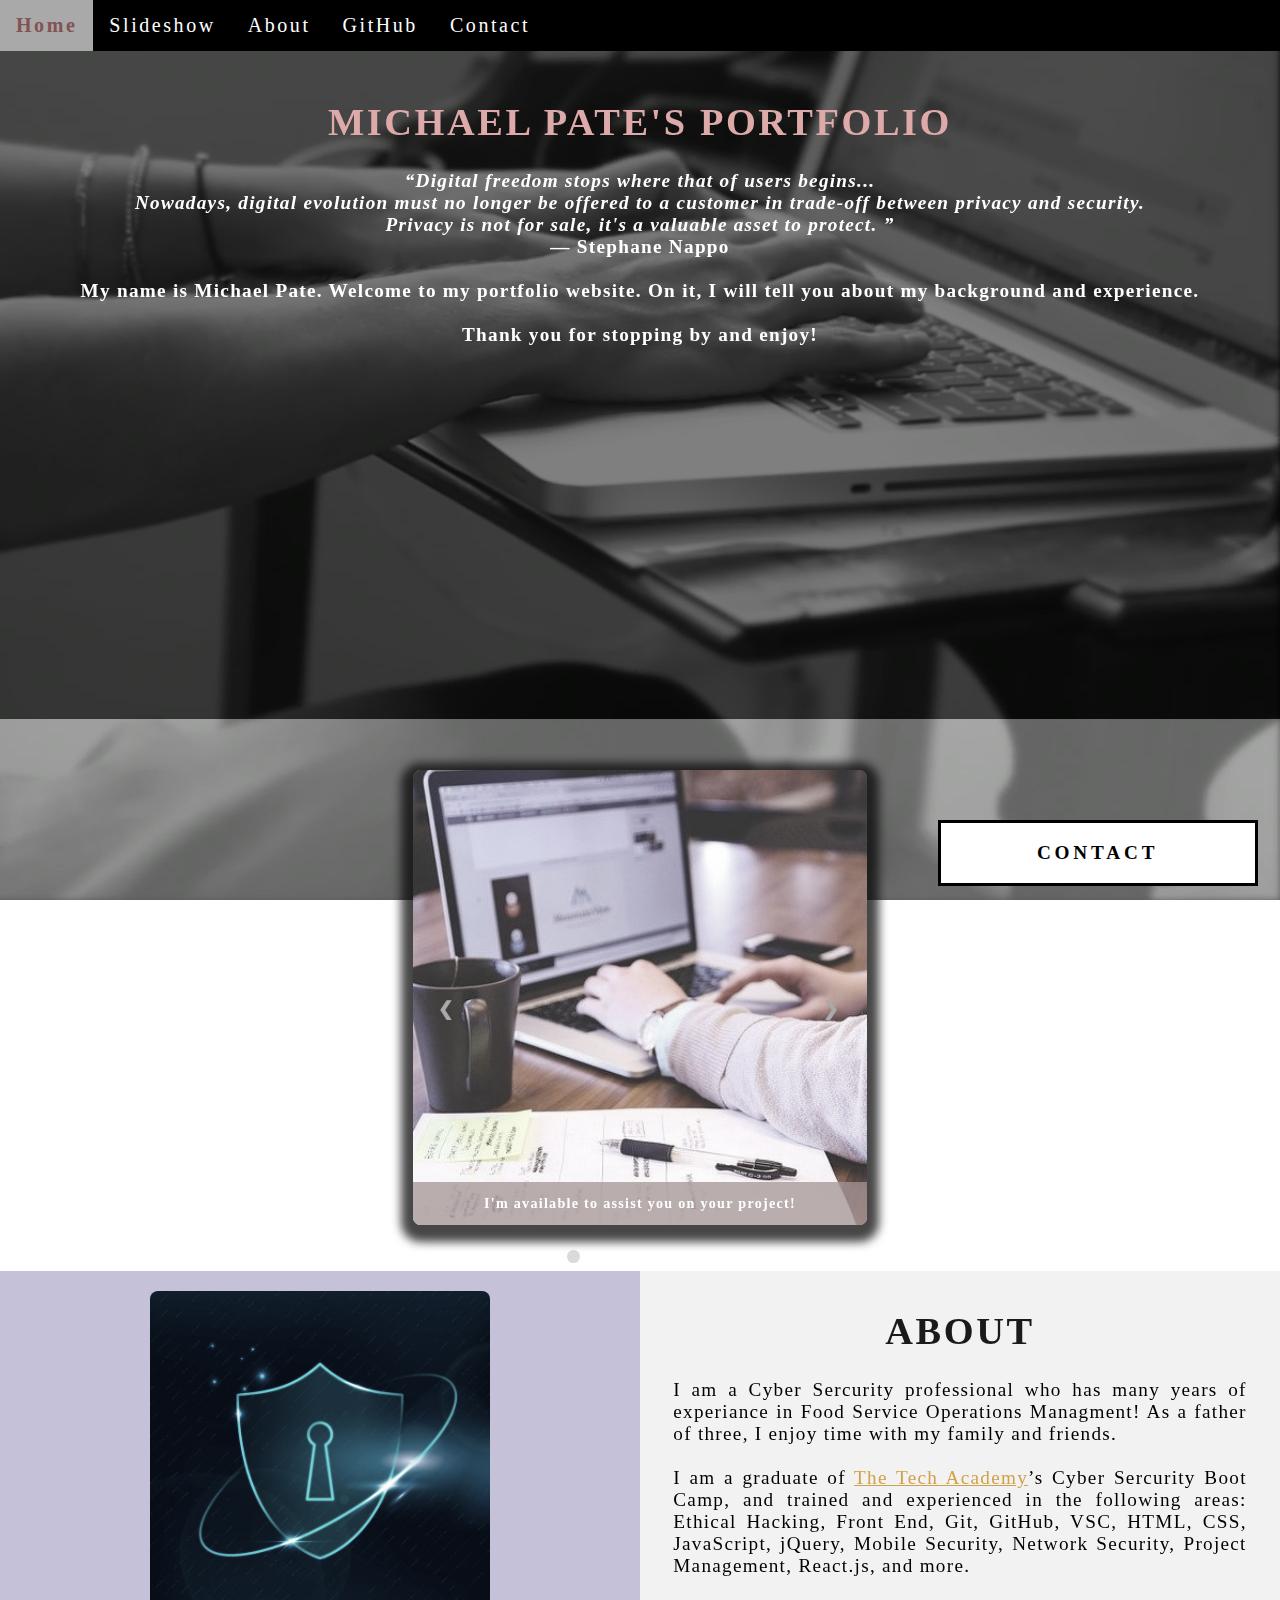
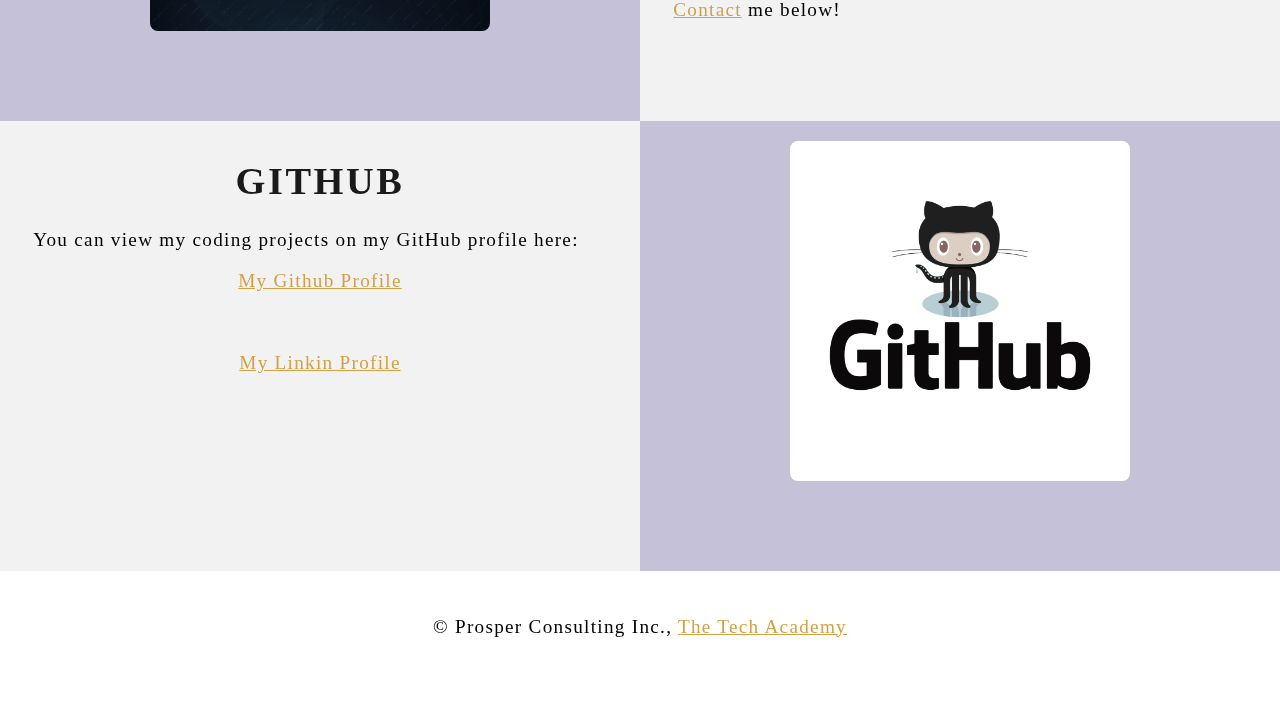
==== index.html @ 397af590 "Update index.html" ====
!DOCTYPE html>
<html>
    <!--Head-->
    <head>
        <meta charset="UTF-8">
        <meta name="viewport" content="width=device-width" />
        <title>Michael Pate's Portfolio</title>
        <link rel="stylesheet" type="text/css" href="./MTP_portfolio.css">
        <script src="myportfolio.js" defer></script>
    </head>

    <!--Body-->
    <body class="Background">
        
        <!--NAVBAR-->
        <div class="Navbar">
            <a class="active" href="#Home">Home</a>
            <a href="#Slideshow">Slideshow</a>
            <a href="#About">About</a>
            <a href="#GitHub">GitHub</a>
            <a onclick="openForm()" ondblclick="closeForm()">Contact</a>
        </div>

        <!--Breaks inserted to add space between navbar and the first heading-->
        <br>
        <br>

        <!--Background video-->
        <div id="Home">
            <video autoplay muted loop id="Typing_Video">
                <source src=".\images\Typing.mp4" type="video/mp4">
                <!--Display message if video fails to run-->
                Your browser does not support HTML5 video.
            </video>
        </div>

        <!--Video text-->
        <div class="Video_Text">
            <h1 class="white-text">Michael Pate's Portfolio</h1>
            <strong>
                <p class="center">
                    <q>Digital freedom stops where that of users begins... 
                        <br>Nowadays, digital evolution must no longer be offered to a customer in trade-off between privacy and security. 
                        <br>Privacy is not for sale, it's a valuable asset to protect.
                        
                    </q>
                    <br> ― Stephane Nappo
                    <br>
                    <br> My name is Michael Pate. Welcome to my portfolio website. On it, I will tell you about my background and experience.
                    <br>
                    <br> Thank you for stopping by and enjoy! 
                </p>
            </strong>
        </div>


        <!-- slideshow section -->
        <div id="Slideshow">
            <div id="Slideshow_Background"> 
                <div id="Slideshow_Container">
                    <!-- slide 1 of 6 -->
                    <div class="mySlides fade">
                        <img class="Slideshow_Images" src="./images/typing_desk.jpg" alt="Typing Desk">
                        <div class="text">I'm available to assist you on your project!</div>
                    </div>
                    <!-- slide 2 of 6 -->
                    <div class="mySlides fade">
                        <img class="Slideshow_Images" src="./images/animated_web.01.jpg" alt="Animated Web"> 
                        <div class="text">I am a cyber security analyst, that loves to be creative<br>and think outside the box!</div>
                    </div>
                    <!-- slide 3 of 6 -->
                    <div class="mySlides fade">
                        <img class="Slideshow_Images" src="./images/html_css.jpg" alt="HTML and CSS Logo">
                        <div class="text">I'm skilled in HTML and CSS,</div>
                    </div>
                    <!-- slide 4 of 6 -->
                    <div class="mySlides fade">
                        <img class="Slideshow_Images" src="./images/javaScript.jpg" alt="JavaScript">
                        <div class="text">and can add JavaScript to your project. </div>
                    </div>
                    <!-- slide 5 of 6 -->
                    <div class="mySlides fade">
                        <img class="Slideshow_Images" src="./images/startup.jpg" alt="Office Meetup"> 
                        <div class="text">I love working with others and thrive in collaborative environments.</div>
                    </div>
                    <!-- slide 6 of 6 -->
                    <div class="mySlides fade">
                        <img class="Slideshow_Images" src="./images/contactme.jpg" alt="Contact Me"> 
                        <div class="text"><a class="white-text" onclick="openForm()" href="#Contact">Contact me now!</a></div> 
                    </div>
          <!-- Previous and next buttons -->
                    <a class="Previous" onclick="plusSlides(-1)">&#10094;</a>
                    <a class="Next" onclick="plusSlides(1)">&#10095;</a>
                </div>
                <br> <!-- adds a space between the slideshow images and the dots -->

                <!-- slideshow dots -these are another way for users to navigate through the slideshow- -->
                <div style="text-align: center">
                    <span class="dot" onclick="currentSlide(1)"></span>
                    <span class="dot" onclick="currentSlide(2)"></span>
                    <span class="dot" onclick="currentSlide(3)"></span> 
                    <span class="dot" onclick="currentSlide(4)"></span> 
                    <span class="dot" onclick="currentSlide(5)"></span> 
                    <span class="dot" onclick="currentSlide(6)"></span> 
                </div>
            </div>
        </div>

        <!--About section-->
        <div class="Row" id="About">
            <!--Left column-->
            <div class="Column_2">
                <img src=".\images\lock-shield-cyber-security-technology-blue-tone_53876-119533.webp" alt="">
            </div>
            <!--Right column-->
            <div class="Column_1">
                <h1>About</h1>
                <p>
                    I am a Cyber Sercurity professional who has many years of experiance in Food Service Operations Managment! As a father of three, I enjoy time with my family and friends. 
                    <br>
                    <br>I am a graduate of <a href="https://www.learncodinganywhere.com" target="_blank">The Tech Academy</a>’s Cyber Sercurity Boot Camp, and trained and experienced in the following areas: Ethical Hacking, Front End, Git, GitHub, VSC, HTML, CSS, JavaScript, jQuery, Mobile Security, Network Security, Project Management, React.js, and more. 
                    <br>
                    <br><a href="#Contact">Contact</a> me below!
                </p>
            </div>
        </div>

        <!--GitHub section-->
        <div class="Row" id="GitHub">
            <!--Left column-->
            <div class="Column_1">
                <h1>GitHub</h1>
                <p>
                    You can view my coding projects on my GitHub profile here:
                    <br>
                    <p class="center"><a href="https://github.com/MTPATE" target="_blank">My Github Profile</a></p>
                    <br>
                    <p class="center"><a href="https://www.linkedin.com/in/michael-t-pate-security-professional/" target="_blank">My Linkin Profile</a></p>
                </p>
            </div>
            <!--Right column-->
            <div class="Column_2">
                <a href="https://github.com/MTPATE" target="_blank"><img src="./images/GitHub.png" alt="GitHub Logo"></a>
            </div>
        </div>


       <!--Contact section-->
    
    <?php
$email = "";

// Remove all illegal characters from email
$email = filter_var($email, FILTER_SANITIZE_EMAIL);

// Validate e-mail
if (!filter_var($email, FILTER_VALIDATE_EMAIL) === false) {
  echo("$email is a valid email address");
} else {
  echo("$email is not a valid email address");
}
?>
        <div id="Contact">
            <button onclick="openForm()" class="Pop_Up_Button">CONTACT</button>
            <div class="form-popup" id="myForm">
                 <form action="https://formspree.io/info@learncodinganywhere.com" method="POST" class="form-container"> 
                     <h1>Contact</h1>
                     <label for="name"><b>Name</b></label>
                       <input type="text" placeholder="Type your name here" name="name" required>
                     <label for="phone"><b>Phone</b></label>
                       <input type="text" placeholder="Type your phone number here" name="phone">
                     <label for="email"><b>Email</b></label>		
                       <input type="text" placeholder="Type your email address here" name="email" required>
                     <label for="message"><b>Message</b></label>
                       <input type="text" placeholder="Type your message here" name="message">
          
                     <button type="submit" class="btn">SUBMIT</button>
                     <button type="button" class="btn cancel" onclick="closeForm()">CLOSE</button>
                 </form>
            </div>
         </div>
         
        <!--Footer section-->
        <footer>
            <p>
                <p class="center">&copy Prosper Consulting Inc., <a href="https://www.learncodinganywhere.com/" target="_blank">The Tech Academy</a></p>
                <br>
            </p>
        </footer>
    </body>
</html>
---- MTP_portfolio.css ----
/***** GENERAL STYLING *****/
/* Body */

html {
    scroll-behavior: smooth;
}

body {
    margin: 0% ; /* This ensures our site displays all the way to the edge of the browser screen */
    opacity: 1; /* This and transition affect the page loading fade in effect */
    transition: 3s opacity; /* This causes a 3 second fade in */
    letter-spacing: .2vw; /* vw is a relative measurement, 1vw is equal to 1% of the viewport width */
    font-family: Didot;
    font-size: 1.5vw; 
    overflow-x: hidden; /* This prevents the horizontal scroll bar from appearing when the quote is hovered over */
    user-select: none;
}

body.fade-out {
    opacity: .1;
}

/* Heading 1 elements */
h1 {
    text-transform: uppercase; /* Capitalizing all h1 headings */
    font-family: "Trebuchet MS", Optima; /* Sets the font family of all h1 headings */
    text-align: center; /* Centering all h1 elements */
    margin-top: 3%; /* Adds a small margin above h1 elements */
    color: #1a1a1a; 
}

/* Heading 1 element hover effect */
h1:hover {
    filter: grayscale(5%); /* Adds a slightly gray filter to the h1 headings when hovered over */
    transform: scale(1.1); /* When the h1 elements are hovered over they increase in size by 1.1 */
    transition: transform 1s; /* This causes the transformation to last 1 second */
}

/* Styling for portfolio title text */
.white-text {
    color:rgb(221, 169, 169); /* This is used to change the color of the portfolio title text */
}

/* Paragraph Elements */
p {
    font-family: "Trebuchet MS", Optima;
    text-align: justify; /* Justify text within paragraph elements */
    letter-spacing: .1vw; /* This expands the text slightly */
    font-size: 1.5vw;
    padding-left: 1vw; /* Adds padding to the left of the paragraph element */
    padding-right: 1vw; /* Adds padding to the right of the paragraph element */
}

/* paragraph element hover effect */
p:hover {
    transition: transform 1s; /* This makes the transform effect last 1 second */
	transform: scale(1.01); /* This makes the paragraphs increase slightly in size when hovered over */
}

/* Center class - this applies to all elements with the class "center" */
.center {
    text-align: center; /* This center aligns the text */
}

/* Center class hover effect - This only affects the quote, github link, and footer */
.center:hover {
    transition: transform 1s; /* This makes the transform effect last 2 seconds */
    transform: scale(1.1); /* This makes the elements with class "center" increase in size by 1.1 when hovered over */
}

/* Anchor elements */
a {
    color: rgb(209, 161, 72); /* This ensures all links are orange */
}

/* Quotation elements */
q {
    font-style: italic; /* This makes the quote italicized */
}

/* Image elements */
img {
    filter: grayscale(60%); /* This rids our pictures of 60% of their color */
    border-radius: 8px; /* Gives all images slightly rounded corners */
    max-width: 100%; /* Ensures all images stay within the width of their container */
    height: 340px; /* Sets the height of all images */
    display: block; /* By specifying block display we can ensure our images are able to be centered */
    margin-left: auto;/* In combination with "margin-right: auto" this centers all images */
    margin-right: auto;
}

/* Image element hover effects */
img:hover {
	filter: grayscale(5%);  /* Brings back most of the image's color when hovered over */
    /*transition: transform 1s; /* Transition lasts 1 second */
	/*transform: scale(1.1); /* Image is increased slightly when hovered over */
}

/* The @media rule is used in media queries to apply different styles for different media/types of devices */
/* On screens 576px and smaller the images will be 100px tall and centered vertically in the column */
@media screen and (max-width: 576px) {
    img {
        height: 100px;
        margin-top: 150px;
    }
}

/* Styling for footer */
footer {
    padding: 2%; /* This gives the footer padding that is equal to 2% of the width of the element's area */
    background-color: white;
}
/***** END OF GENERAL STYLING *****/

/***** Navbar Styling *****/
.Navbar {
    overflow: hidden; /* This ensures that any content that overflows beyond the boundary of our nav bar is not displayed */
    background-color: black; /* This colors the navbar */
    position: fixed; /* This keeps the navbar at the top of the screen as we scroll */
    top: 0; /* This ensures no space is displayed above the navbar */
    width: 100%; /* This makes the navbar span the entire width of the page */
    z-index: 1; /* This ensures other elements don't display over the navbar */
    -webkit-animation: moveNav 5s; /* This applies the moveNav animation below for Safari 4.0 - 8.0 */
    animation: moveNav 5s; /* This applies the moveNav animation for all other browsers */
}

/* moveNav animation effect for moving the nav bar in from the left of the screen */
@keyframes moveNav {
    from {left: -100vw;} /* The navbar is starting off screen to the left */
    to {left: 0vw;} /* This moves the navbar into place on the screen */
}

/* Navbar links */
.Navbar a {
    float: left; /* This specifies that the text floats on the left on the navbar */
    display: block; /* This ensures that other text will be displayed on the same line or row, instead of a new line */
    color: white; /* This is the font color for text on our navbar */
    padding: 14px 16px; /* This adds padding around our text */
    text-decoration: none; /* This gets rid of the underlines under the text on our navbar */
    font-family: "Trebuchet MS", Optima; /* This specifies the font family for text on our navbar */
    font-size: 20px; /* This specifies the font size for text on our navbar */
    text-align: center; /* This centers the text within its container */
    position: relative; /* This sets the text relative to its normal positioning, allowing us to use the animation below */
    -webkit-animation: moveNavText 5.75s; /* Animation for Safari 4.0 - 8.0 */
    animation: moveNavText 5.75s; /* Applies the moveNavText animation for 5.75s */ 
}

/* moveNavText animation effect for moving the navbar text from above the view to the navbar */
@keyframes moveNavText {
    from {top: -100vw;} /* This sets the navbar text 100% above the viewport */
    to {top: 0vw;} /* This lowers the navbar text onto the navbar */
}

/* Screens 576px and smaller will display navbar links equally distributed */
@media screen and (max-width: 576px) {
    .Navbar a{
        width: 25%; /* This makes each link take up 1/4 of the navbar */
        font-size: 12px;
    }
}

/* Navbar hover effects */
.Navbar a:hover {
    background-color: #f4f4f4; /* Defines the background color that will display when you hover over the link */
    color: rgb(129, 83, 83); /* This defines the font color that will display when navbar a elements are hovered over */
    font-weight: bold; /* This makes the text on the navbar bold when hovered over */
}

/* Navbar home button */
.Navbar a.active { /* This targets the a element on the navbar with the "active" class */
    background-color: darkgray;
    font-weight: bold; /* This makes the text on the navbar bold when hovered over */
}
/***** END OF NAVBAR STYLING *****/

/**** Video Styling ***/
/*Formatting for background video*/
#Typing_Video {
    position: fixed;/*Thus fixes the video to the page */
    right: 0;
    bottom: 0%;
    min-width: 100%;
    z-index: -1;/*This places the video behind the other elements on the page*/
}

/* Screens that are 576px and smaller will not display the background video */
@media screen and (max-width: 576px) {
    #Typing_Video {
        display: none;
    }
}

/*Texts over the video */
.Video_Text {
    background: rgba(0, 0, 0, 0.5); /* This provides a semi-transparent background for the text to sit over */
    color: white; /* Makes the font color white */
    width: 100%; /* Ensures the video-text container fills the width of the video */
    height: 75vh;
    padding-top: 2vh; /* This adds padding around the video-text container so that the background goes slightly beyond the text */
    position: relative; /* This sets the text relative to its normal positioning, allowing us to use the animation below */
    -webkit-animation: moveVideoText 5.75s;
    animation: moveVideoText 5.75s;
}
/* This animation effect causes the overlay video text to move up from the bottom of the page upon page load */
@keyframes moveVideoText {
    from {top: -100vw;} /* This sets the position of the video text to above the viewport */
    to {top: 0vw;} /* This moves the video text to the normal positioning on the viewport */
}

/***** Slideshow Styling *****/
#Slideshow_Background {
    background:  rgba(255, 255, 255, 0.35); /* This creates a slightly transparent white background that's palced over the video in the background */    
}

.mySlides {
    display: none; /* This prevents the images from being displayed, we will use JS to display these */
}

/* Slideshow section / container */
#Slideshow_Container {
    width: 35.5vw; /* Relative sizing of the container for the slidewshow set to 35.5% of the viewport width */
    height: auto; /* The height of the container is automatically adjusted based on the content it is displaying */
    padding-top: 4%; /* Adds a small padding to the top of the slideshow container */
    position: relative; /* This sets the container relative to its normal positioning */
    margin: auto; /* This will horizontally center the container on the page */
}

/* Images contained within the slideshow */
.Slideshow_Images {
    vertical-align: middle; /* This centers the images vertically within the slideshow container */
    height: auto; /* The height of the images is automatically adjusted based on the content, ie if your images are different sizes, they will display as different sizes */
    box-shadow: 0px 5px 10px 12px rgba(10, 10, 10, 0.75); /* Adds a shadow around the slideshow images */
    width: 100%; /* The width of the images is automatically adjusted based on the content */
}

/* Next and previous buttons */
.Previous, .Next {
    cursor: pointer; /* Changes the mouse to a pointer when the buttons are selected */
    position: absolute; /* This makes the next and previous buttons positioned relative to the slideshow container */
    top: 50%; /* This moves the buttons up in the slideshow container */
    width: auto; /* The width of the buttons is automatically adjusted based on the content */
    padding: 2vw; /* Adds padding equal to 2% of the viewport width */
    color: darkgray; 
    font-weight: bold;
    font-size: 1.5vw;
    border-radius: 0 3px 3px 0; /* Adds a slightly rounded border on the top and bottom right corners */
    user-select: none; /* This property makes it so that the user cannot highlight the text */
    transition: 0.6s ease; /* This specifies the details of the hover transition for these elements */
}

/* Positioning the next button on the right hand side */
.Next {
    right: 0; /* This moves the next button to the right side of the slideshow container */
    border-radius: 3px 0 0 3px; /* This changes the border radius on the next button to the top and bottom left of the button */
}


/* Hover effect on slide show buttons */
.Previous:hover, .Next:hover {
    background-color: rgba(0, 0, 0, 0.8); /* Makes the background of the arrows a transparent gray color */
    color: white; /* Makes the arrows white when hovered over */
}

/* Slideshow text */
.text {
    color: white; 
    padding: 1vw;
    position: absolute; /* This ensures the text is positioned within the image */
    bottom: 0; /* This property sets the text at the bottom of the image */
    width: 100%; /* The element covers the full width of the image */
    text-align: center; /* The text is center aligned within the image */
    font-family: "Trebuchet MS", Optima;
    letter-spacing: .1vw; /* This gives slight spacing between the letters */
    font-size: 1.1vw; /* Font size is relative to the size of the viewport width */
    background-color: rgba(163, 148, 148, 0.75); /* Gives a slightly transparent black background */
    font-weight: bold;
    border-radius: 0px 0px 7px 7px; /* Gives the text background rounded corners on the bottom left and right corners */
}

/* Styling of the dots under the slideshow */
.dot {
    cursor: pointer; /* The cursor changes to pointer when hovered over the dots */
    height: 1vw; /* The dots are sized relative to the viewport width */
    width: 1vw;
    margin: .25vw; /* adds additional spacing between the dots */ 
    background-color: white; /* Makes the dots white */
    border-radius: 50%; /* Makes the dots circles by rounding each corner */
    display: inline-block; /* Allows the dots to sit next to eachother rather than on a new line */
    transition: background-color 0.6s ease; /* When clicked on the dots transition to a different color when clicked or hovered over (the affect is defined below) */
    z-index: 1; /* This ensures the dots will be displayed above any other elements */
}

/* Hover effect for slideshow dots */
.active, .dot:hover {
    background-color: rgba(0, 0, 0, 0.144); /* Sets the color of the dots when active or hovered over */
}

/* Fading animation for slideshow */
.fade {
    animation-name: fade; /* Fade animation is defined below */
    animation-duration: 1.5s; /* The animation lasts 1.5 seconds */
    -webkit-animation-name: fade; /* Same as above for Safari 4.0-8.0 */
    -webkit-animation-duration: 1.5s;
}

@-webkit-keyframes fade {
    from {opacity: .4;} /* Image starts transparent */
    to {opacity: 1;} /* Image ends opaque */
}

@keyframes fade {
    from {opacity: .4;} /* Image starts transparent */
    to {opacity: 1;} /* Image ends opaque */
}
/***** End Slideshow Styling *****/


/***** TABLE STYLING -  this section covers the styling of the columns and rows within the table *****/
* { /* The asterisk is a universal selector that applies this effect to all elements on the page */
    box-sizing: border-box; /* This creates a box with a border within which we will place most of our text */
} 

.Column_1 {
    float: left;
    width: 50%; /* This ensures the column takes up half of the page width */
    padding: 1.6%;
    height: 450px; /* This sets the height of the column to 400px -  this may need to be adjusted depending on the text you enter */
    background-color:#f2f2f2; /* Sets the background color of the columns with class Column_1 */
}

/* Screens 576px and smaller will display a scroll bar if the text overflows the column height */
@media screen and (max-width: 576px) {
    .Column_1 {
        overflow: auto;
    }
}

.Column_2 {
    float: left;
    width: 50%;
    padding: 1.6%;
    height: 450px;
    background-color: rgba(190, 186, 212, 0.9);
}



/* This inserts something after the content of selected elements (in this case the elements with class "Row") */
.Row:after {
	content: ""; /* By leaving this blank, we are allowing the footer (covered lower down) to be displayed - removing it makes the footer overwrite a column */
	display: table; /* The display property specifies the type of display behavior; the table value tells the browser to treat the element as a table */
	clear: both; /* This clears any other elements from floating on the left or the right of an element */
}
/***** END OF TABLE STYLING *****/

/***** CONTACT FORM STYLING *****/
/* Button used to open the contact form - fixed at the bottom of the page */
.Pop_Up_Button {
    position: fixed; /* The element is positioned relative to the viewport and stays in the same location no matter what */
    bottom: 1.10vw; /* Positions the button slightly up from the bottom of the viewport */
    right: 1.75vw; /* Positions the viewport slightly right from the side of the viewport */
    width: 25vw; /* Sets the width relative to the viewport width */
    background-color: white; /* Sets the background color of the button to white */
    color: black; /* Sets the color of the button text to black */
    border: solid black; /* This makes a solid black border around the button */
    cursor: pointer; /* This changes the cursor when hovered over the button to a pointer */
    -webkit-animation: movePopup 5s; /* Animation for 5 seconds for Safari 4.0-8.0 */
    animation: movePopup 5s; /* Animation set for 5 seconds */
}

/* movePopup animation moves the button from off the right side of the screen to its fixed location on the viewport */
@keyframes movePopup {
    from {right: -40vw;} 
    to {right: 1.75vw;}
}

@-webkit-keyframes movePopup {
    from {right: -40vw;} 
    to {right: 1.75vw;}
}

/* Styling for the contact form */
.form-popup {
    border: 3px solid #f0f1f0; /* Creates a solid light gray border around the contact form */
    z-index: 8; /* This z-index ensures the contact form shows above all other elements on the page */
    display: none; /* Set the display to none, we will use JavaScript to show the contact form */
    position: fixed; /* The form stays in the same location no matter what */
    bottom: .5vw; /* Slightly up from the bottom of the viewport */
    right: .5vw; /* Slightly in from the right side of the viewport */
}

/* Form styling */
.form-container {
    max-width: 35vw; /* Relative sizing of the form container - 49% of the viewport width */
    padding: 1vw; /* Adds padding between the form-popup and the form-container */
    background-color: white; 
}

/* Input fields */
.form-container input[type=text] {
    width: 100%; /* The input boxes completely fill the width of the form-container */
    padding: .93vw; /* Adds padding to the input boxes */
    margin: .6vw 0 .6vw 0; /* Adds space between the input boxes and the labels */
    border: none; /* Removes the border from the input boxes */
    background: Gainsboro; /* Sets the background color of the input boxes */
    font-size: 1vw; /* Relative font sizing based on the width of the viewport */
}

/* General styling for all buttons */
button {
    font-family: "Trebuchet MS", Optima;
    letter-spacing: .3vw; /* Adds slight spacing between the letters */
    font-size: 1.5vw; /* Relative sizing of text */
    font-weight: bold; 
    padding: 1.5vw; /* Adds padding to the text in the button */
    cursor: pointer; /* Changes the cursor to pointer over button elements */
    width: 100%; /* Sets the width of the buttons to 100% of their containers */
    height: auto; /* Allows the height to be resized depending on the content showing */
}

/* Hover effect for contact and submit buttons */
button:hover, .form-container .btn:hover {
    color: white; /* This makes the text in the buttons white when hovered over */
    background-color: black; /* The background of the button changes to black when hovered over */
    transition-duration: 1s; /* This makes the transition last 1 second */
    -webkit-transition-duration: 1s; /* For Safari 4.0-8.0 */
    border-color: silver; /* The border turns silver when the button is hovered over */
}

/* Submit button */
.form-container .btn {
    background-color: white; 
    color: black;
    border-color: black;
    margin-bottom: 1vh; /* Adds space between the submit button and the close button */
}

/* Close button */
.form-container .cancel {
    background-color: black;
    color: white;
    border-color: gray;
}

/* Styling for close button on hover */
.form-container .cancel:hover {
    color: white;
    background-color: darkred;
    transition-duration: 1s;
    -webkit-transition-duration: 1s;
    border-color: black;
}
/***** End of Contact Form Styling *****/
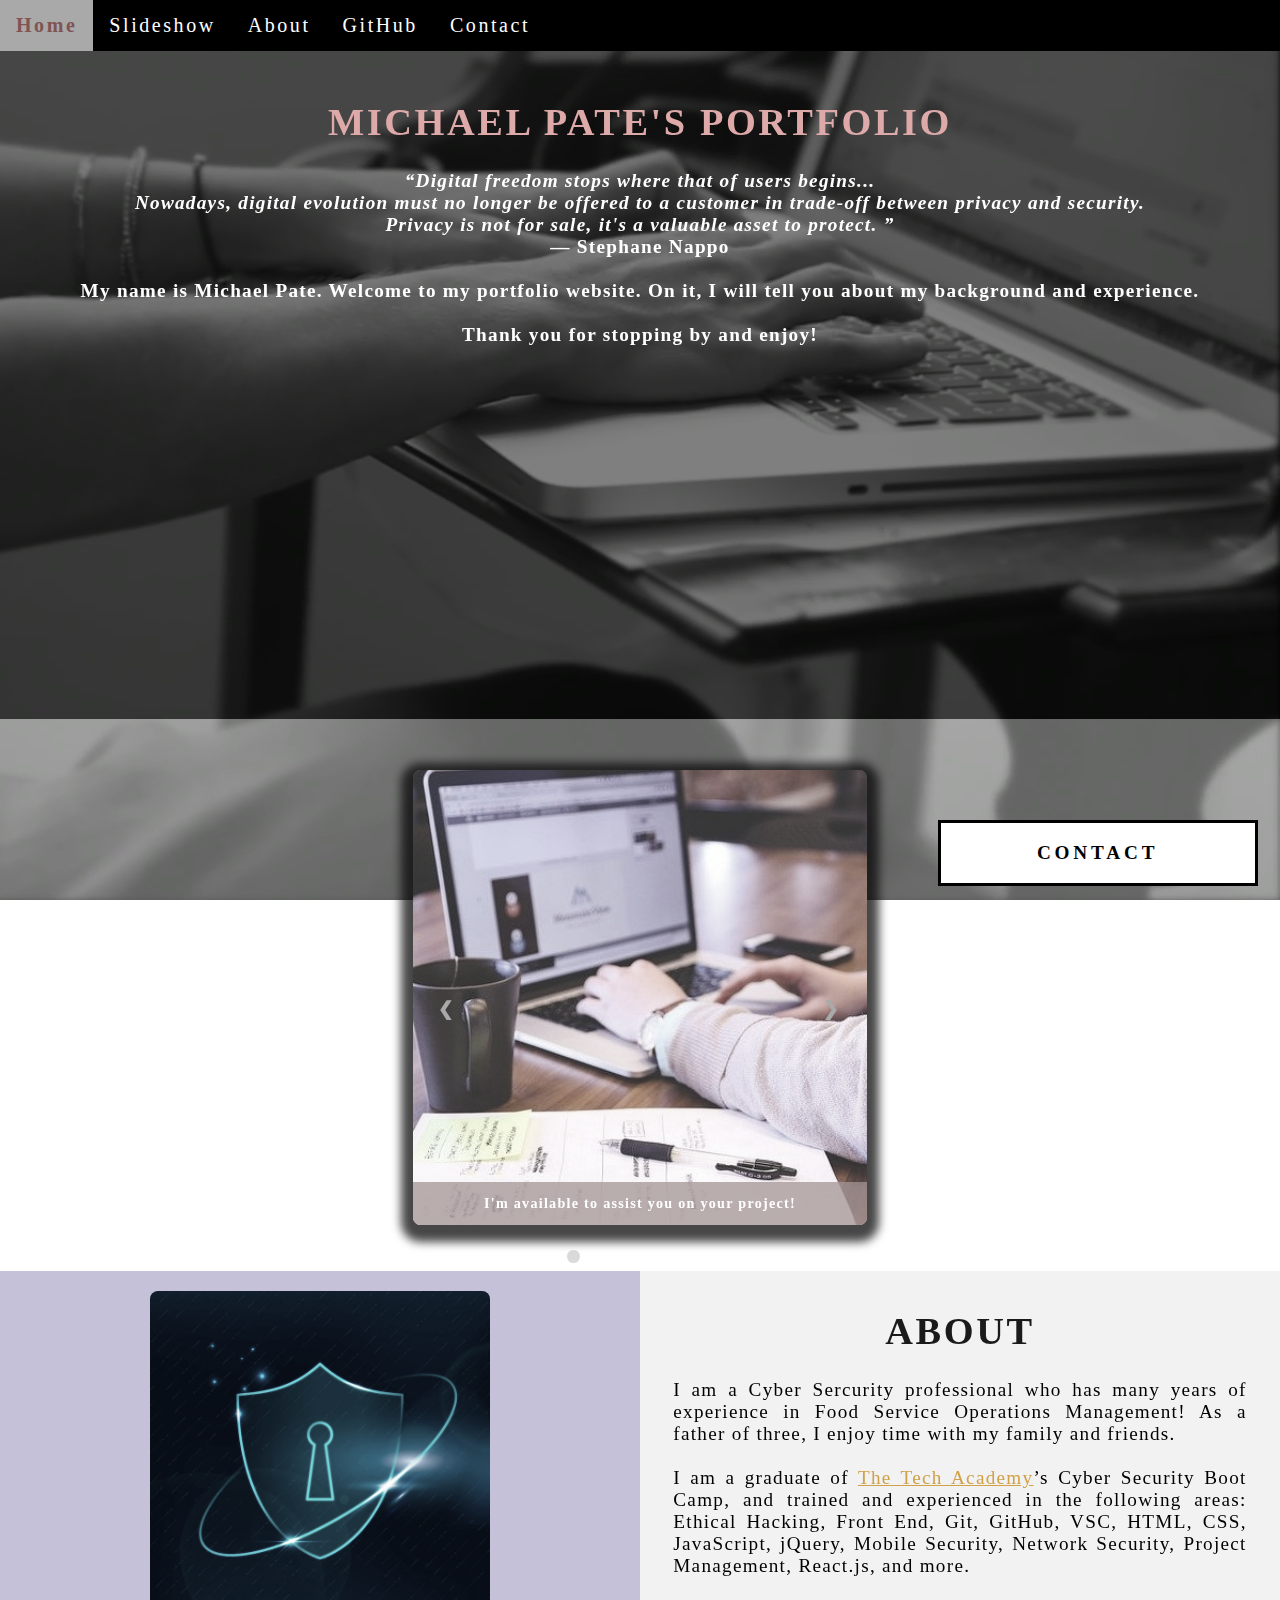
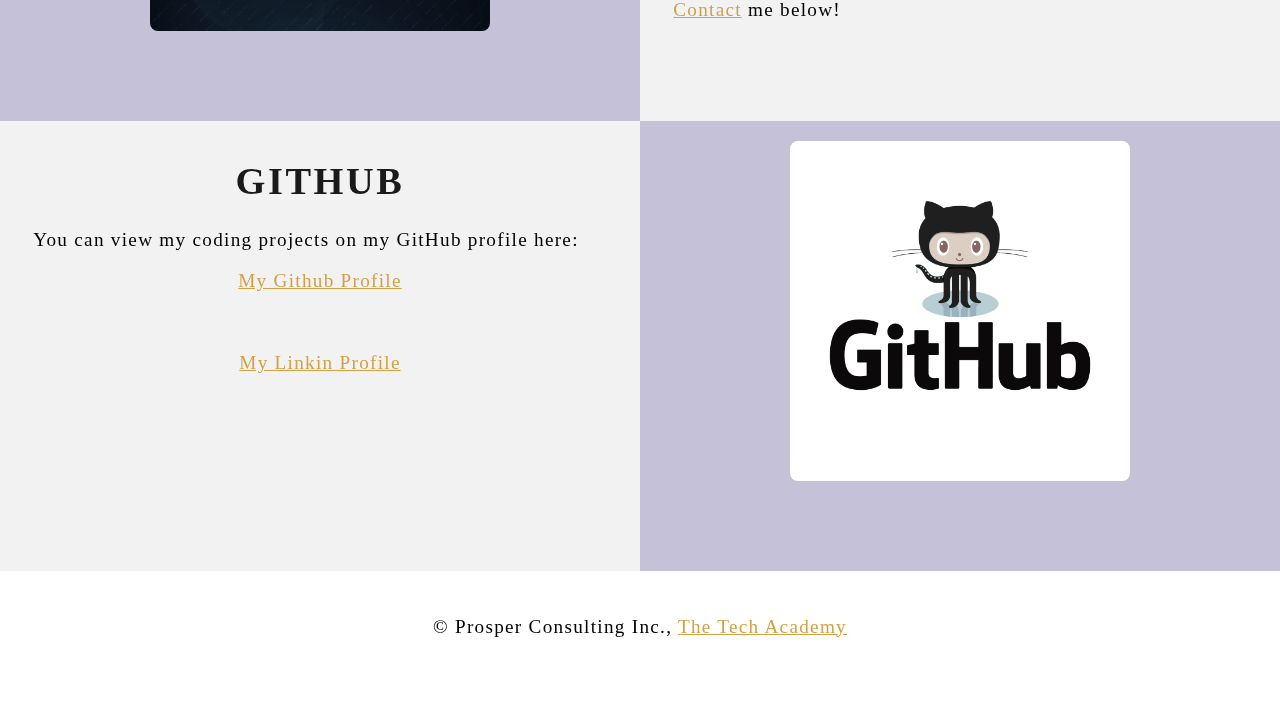
==== commit 1df63dd3: "Update index.html" ====
--- a/index.html
+++ b/index.html
@@ -116,9 +116,9 @@
             <div class="Column_1">
                 <h1>About</h1>
                 <p>
-                    I am a Cyber Sercurity professional who has many years of experiance in Food Service Operations Managment! As a father of three, I enjoy time with my family and friends. 
+                    I am a Cyber Sercurity professional who has many years of experience in Food Service Operations Management! As a father of three, I enjoy time with my family and friends. 
                     <br>
-                    <br>I am a graduate of <a href="https://www.learncodinganywhere.com" target="_blank">The Tech Academy</a>’s Cyber Sercurity Boot Camp, and trained and experienced in the following areas: Ethical Hacking, Front End, Git, GitHub, VSC, HTML, CSS, JavaScript, jQuery, Mobile Security, Network Security, Project Management, React.js, and more. 
+                    <br>I am a graduate of <a href="https://www.learncodinganywhere.com" target="_blank">The Tech Academy</a>’s Cyber Security Boot Camp, and trained and experienced in the following areas: Ethical Hacking, Front End, Git, GitHub, VSC, HTML, CSS, JavaScript, jQuery, Mobile Security, Network Security, Project Management, React.js, and more. 
                     <br>
                     <br><a href="#Contact">Contact</a> me below!
                 </p>
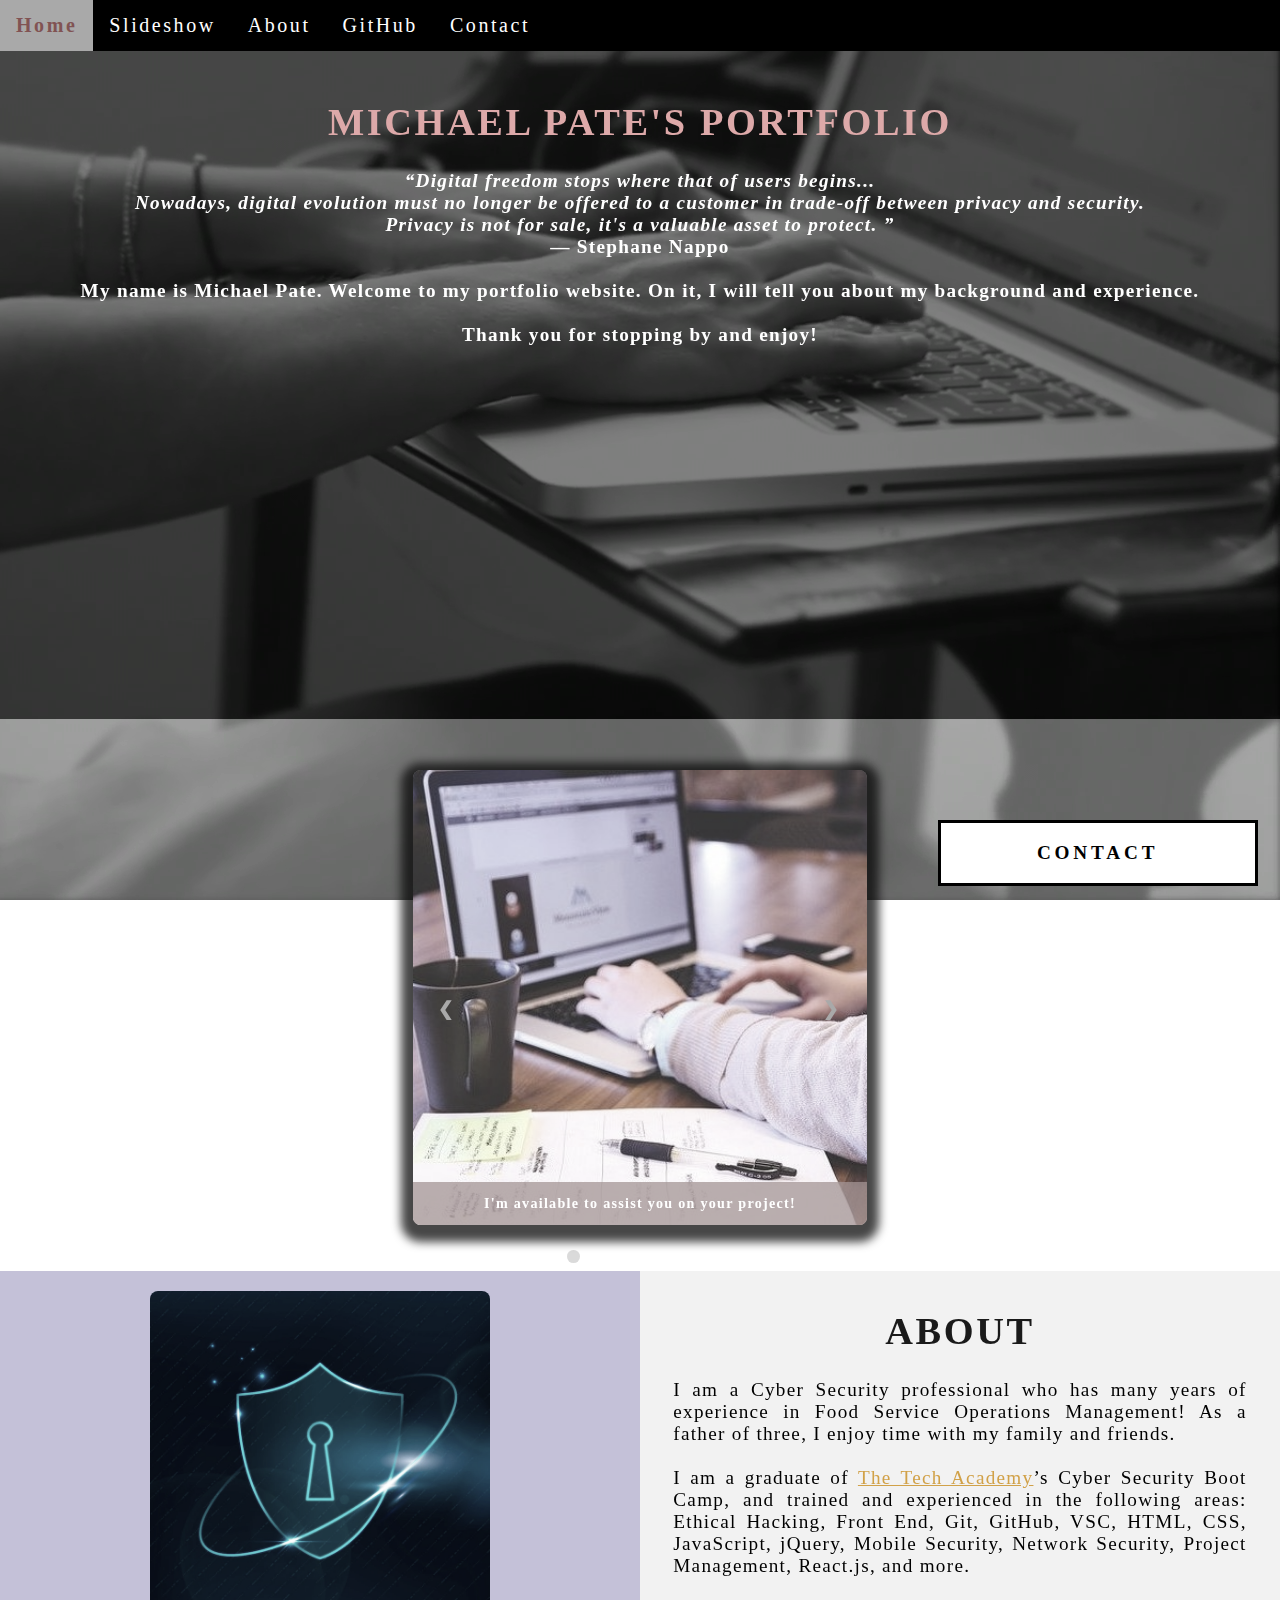
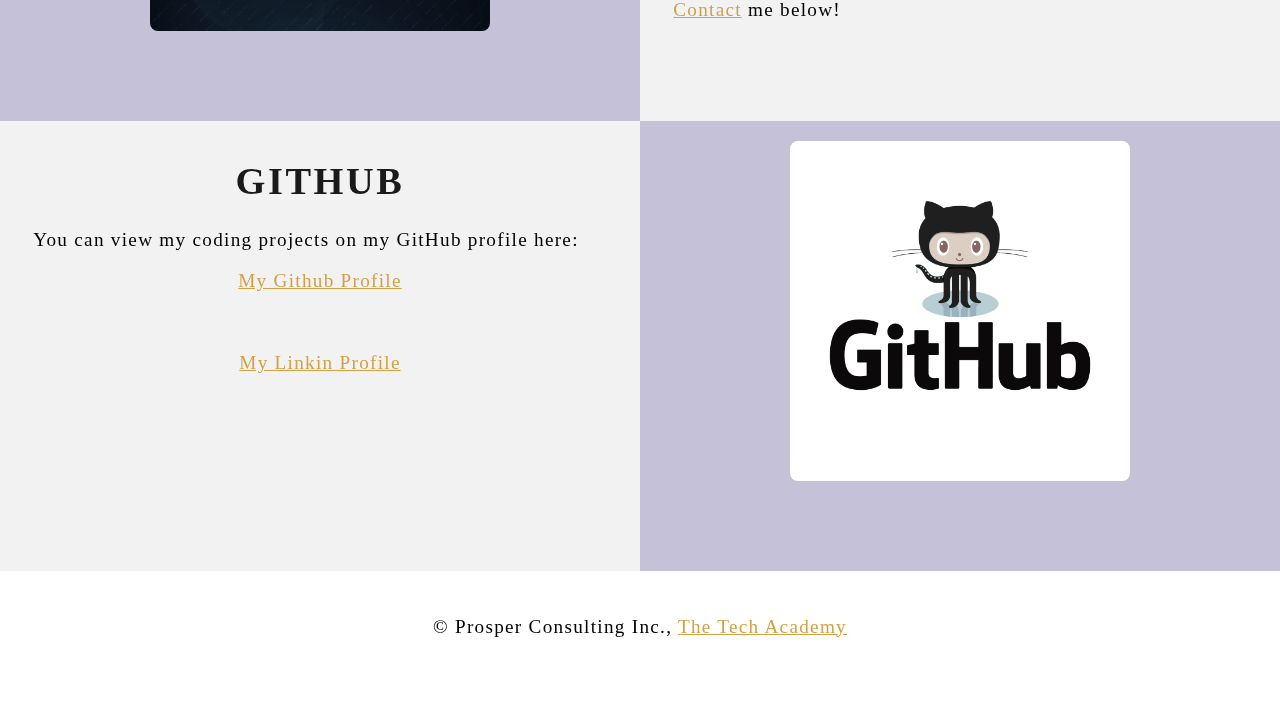
==== commit ea82e6a6: "Update index.html" ====
--- a/index.html
+++ b/index.html
@@ -116,7 +116,7 @@
             <div class="Column_1">
                 <h1>About</h1>
                 <p>
-                    I am a Cyber Sercurity professional who has many years of experience in Food Service Operations Management! As a father of three, I enjoy time with my family and friends. 
+                    I am a Cyber Security professional who has many years of experience in Food Service Operations Management! As a father of three, I enjoy time with my family and friends. 
                     <br>
                     <br>I am a graduate of <a href="https://www.learncodinganywhere.com" target="_blank">The Tech Academy</a>’s Cyber Security Boot Camp, and trained and experienced in the following areas: Ethical Hacking, Front End, Git, GitHub, VSC, HTML, CSS, JavaScript, jQuery, Mobile Security, Network Security, Project Management, React.js, and more. 
                     <br>
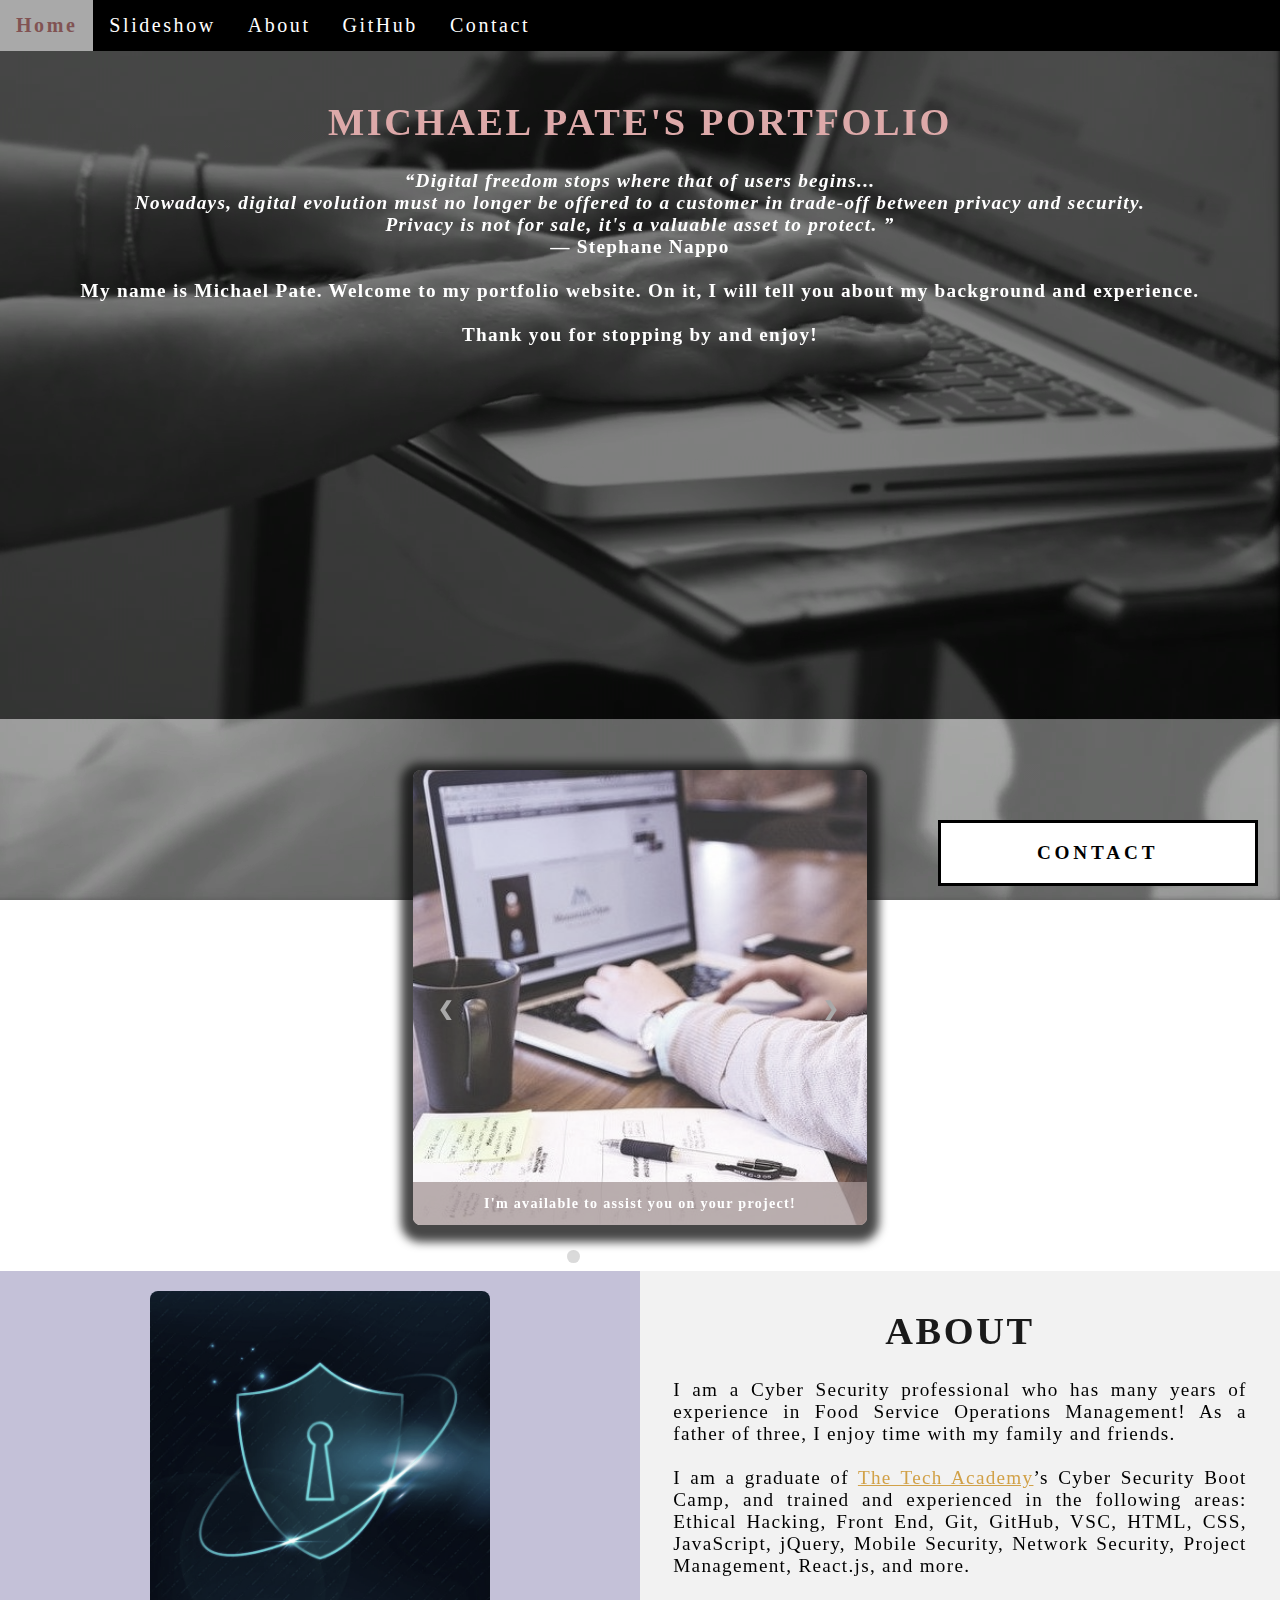
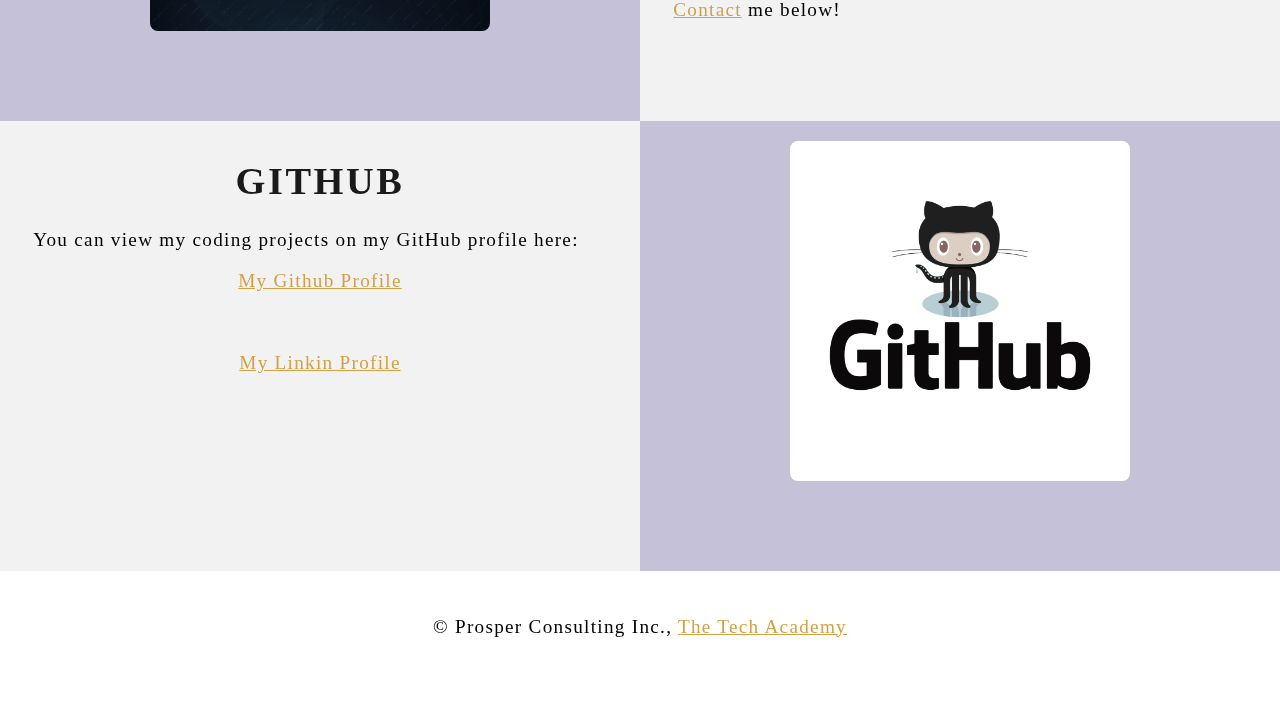
==== commit 99565577: "Update index.html" ====
--- a/index.html
+++ b/index.html
@@ -41,8 +41,7 @@
                 <p class="center">
                     <q>Digital freedom stops where that of users begins... 
                         <br>Nowadays, digital evolution must no longer be offered to a customer in trade-off between privacy and security. 
-                        <br>Privacy is not for sale, it's a valuable asset to protect.
-                        
+                        <br>Privacy is not for sale, it's a valuable asset to protect.                    
                     </q>
                     <br> ― Stephane Nappo
                     <br>
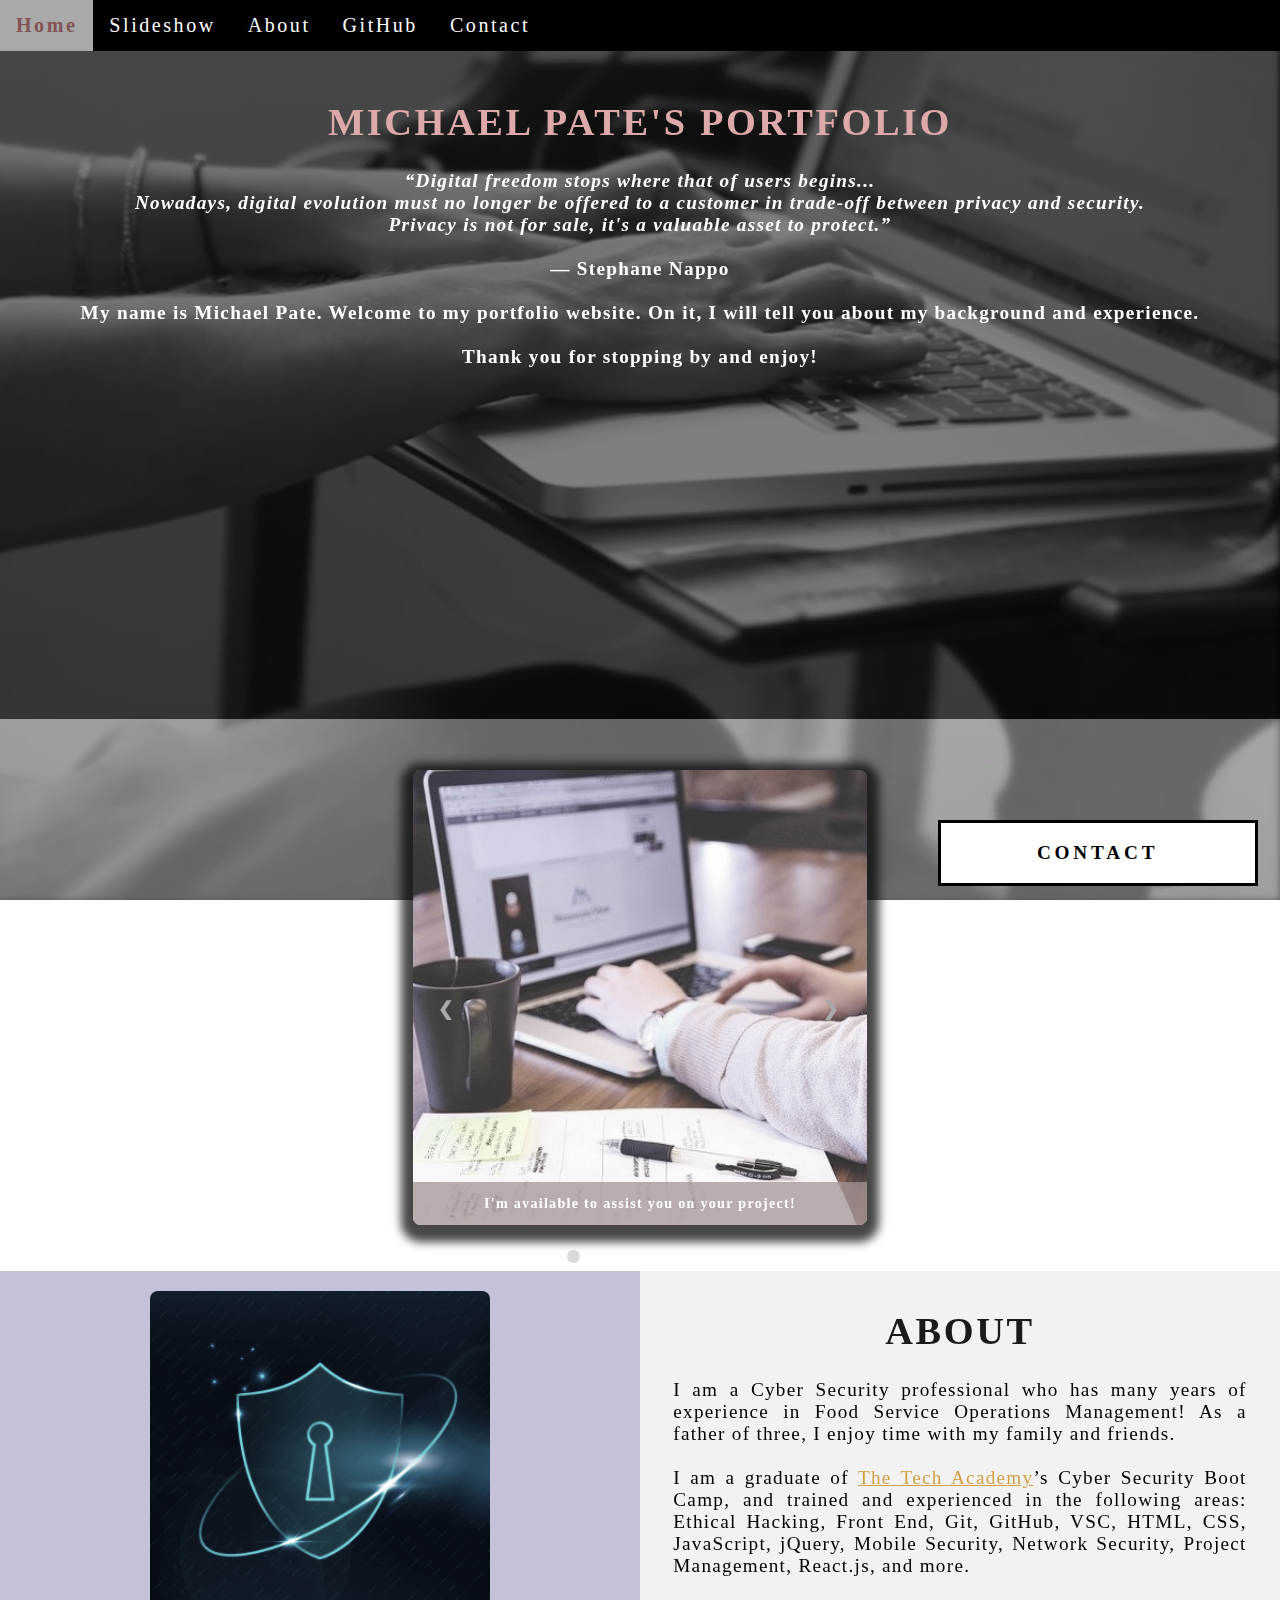
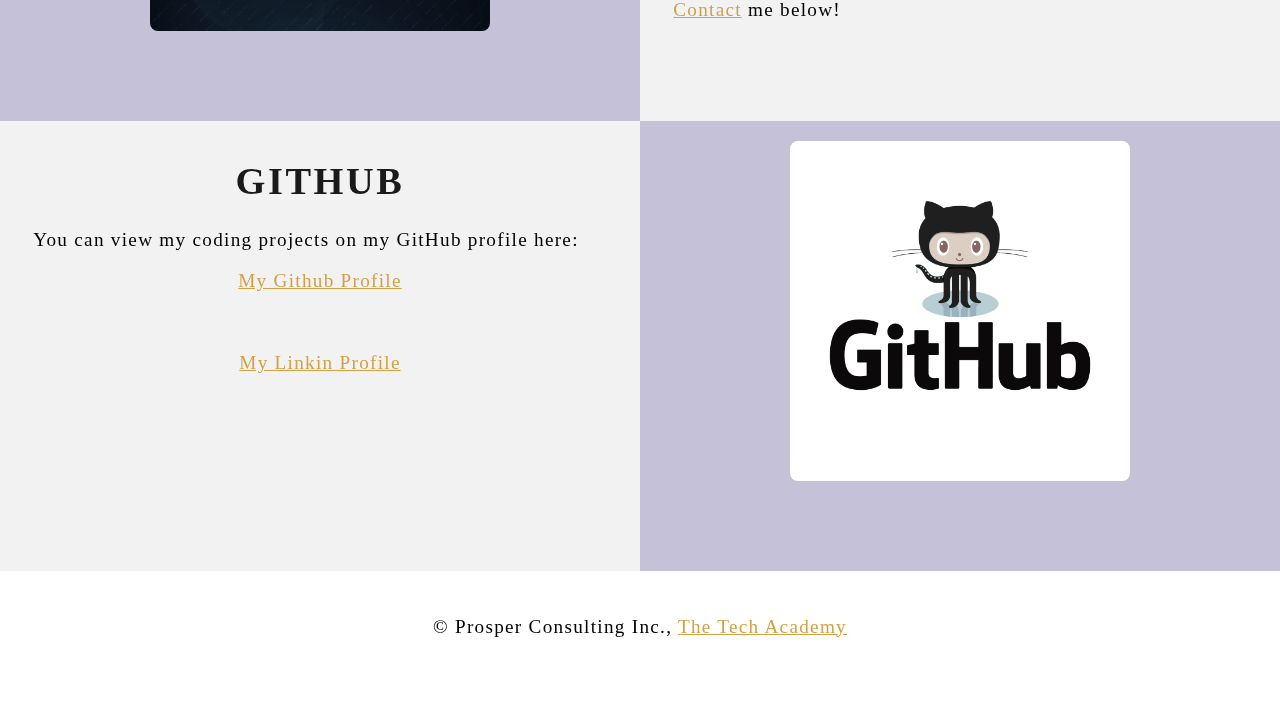
==== commit d34d0173: "Update index.html" ====
--- a/index.html
+++ b/index.html
@@ -41,8 +41,8 @@
                 <p class="center">
                     <q>Digital freedom stops where that of users begins... 
                         <br>Nowadays, digital evolution must no longer be offered to a customer in trade-off between privacy and security. 
-                        <br>Privacy is not for sale, it's a valuable asset to protect.                    
-                    </q>
+                        <br>Privacy is not for sale, it's a valuable asset to protect.</q>
+                    <br>
                     <br> ― Stephane Nappo
                     <br>
                     <br> My name is Michael Pate. Welcome to my portfolio website. On it, I will tell you about my background and experience.
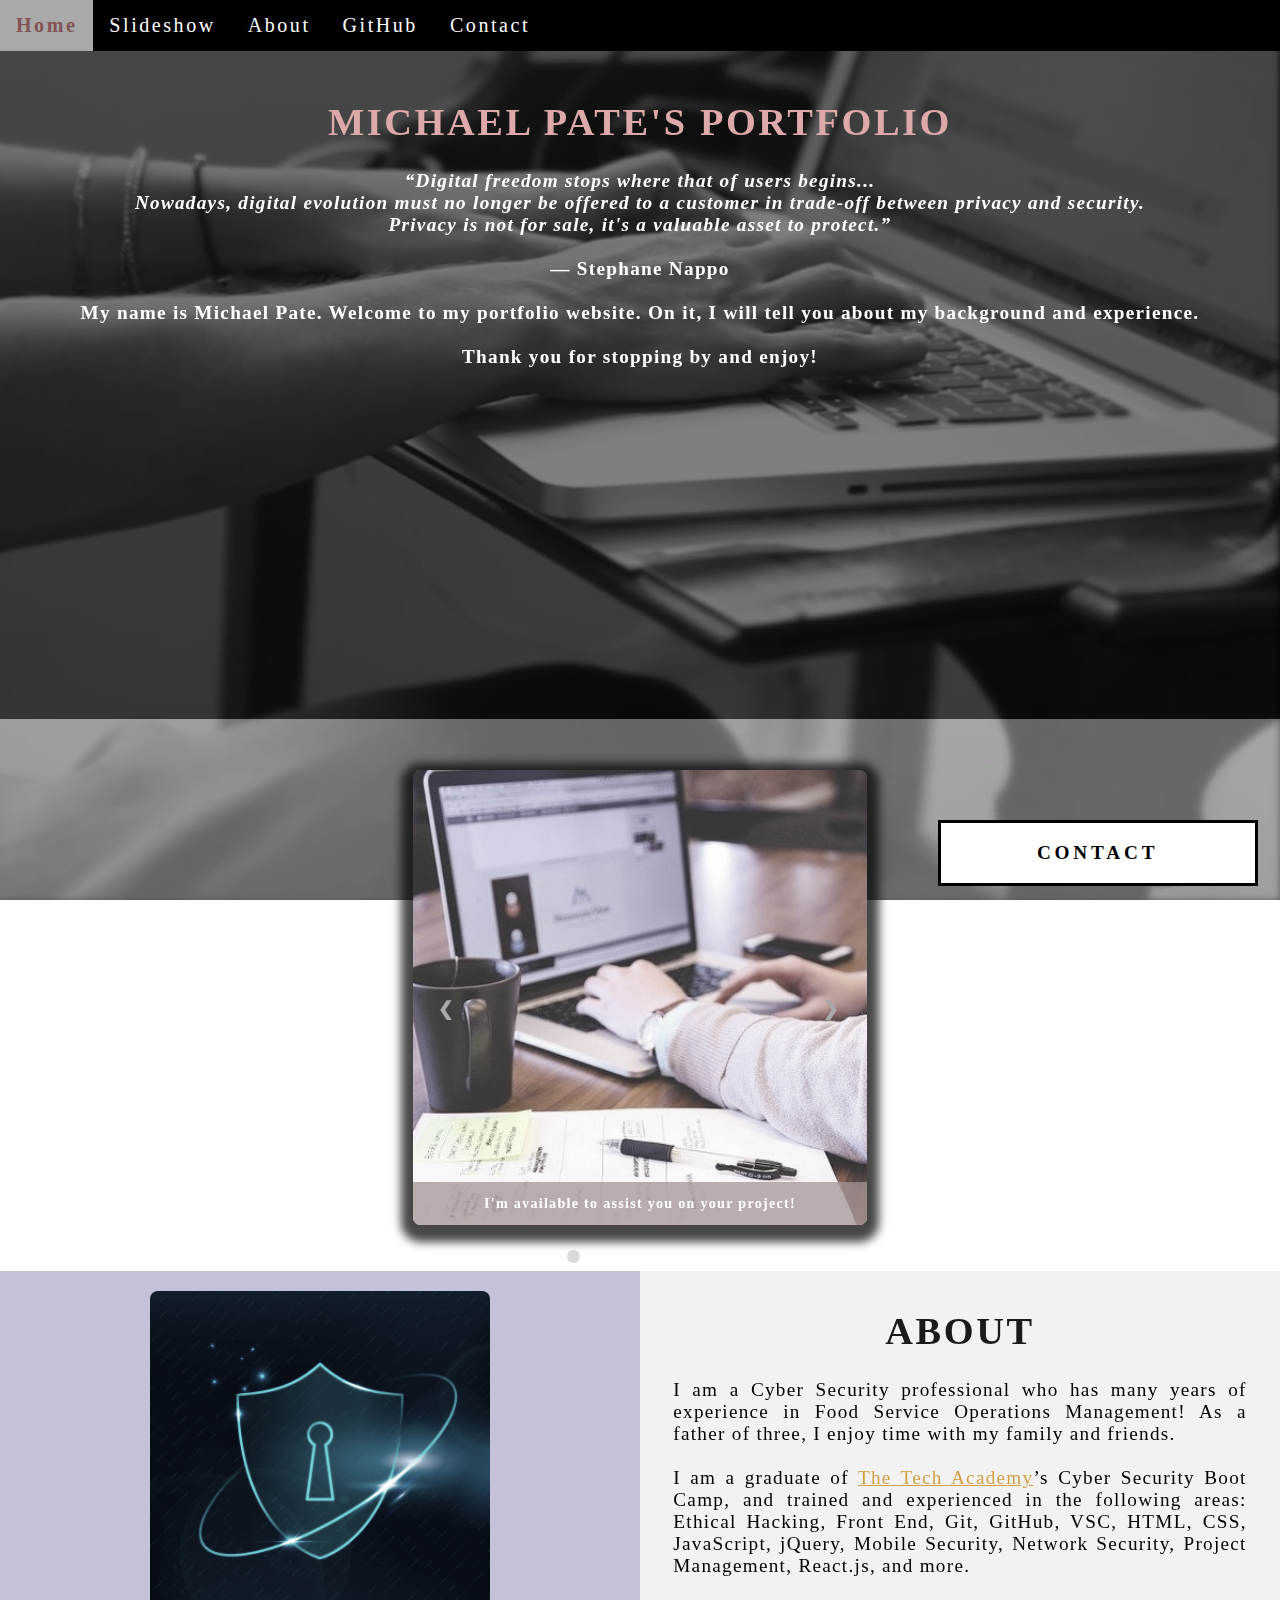
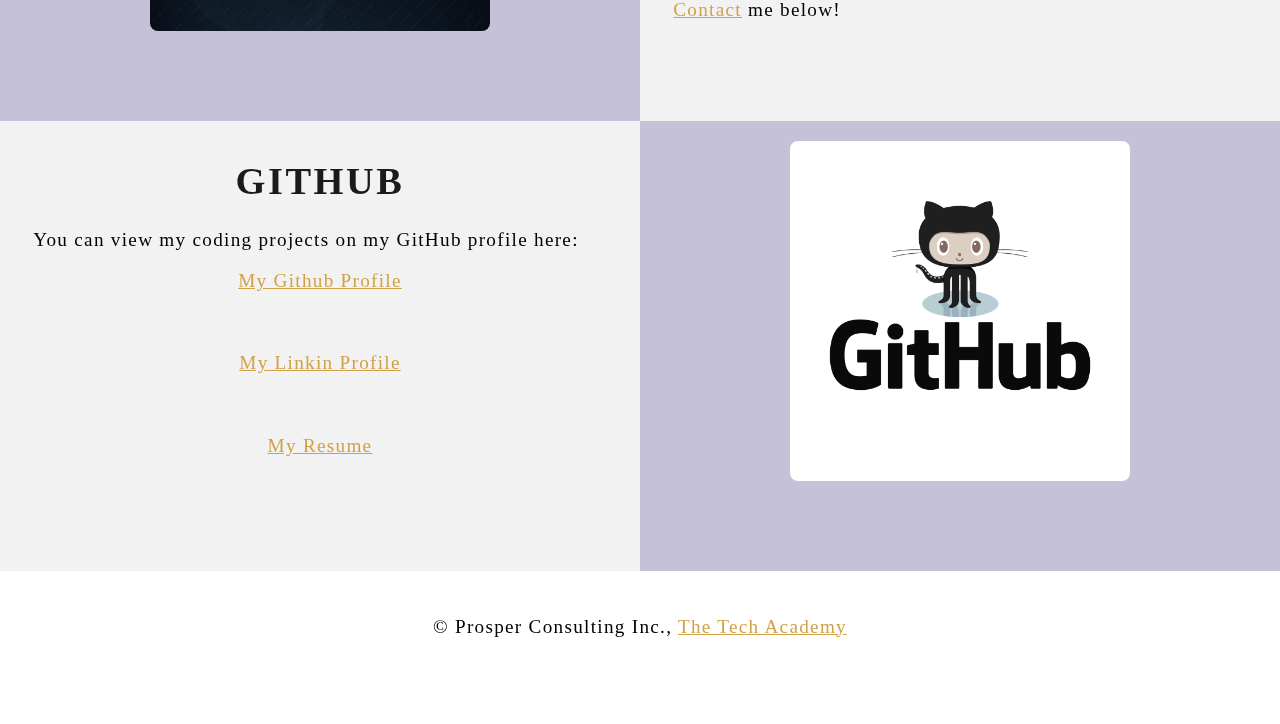
==== commit 7d7e63e9: "Update index.html" ====
--- a/index.html
+++ b/index.html
@@ -135,6 +135,8 @@
                     <p class="center"><a href="https://github.com/MTPATE" target="_blank">My Github Profile</a></p>
                     <br>
                     <p class="center"><a href="https://www.linkedin.com/in/michael-t-pate-security-professional/" target="_blank">My Linkin Profile</a></p>
+                    <br>
+                    <p class="center"><a href="https://docs.google.com/document/d/19ZISPq1rPM6IECcoaJEaFaatRzIcepAWF11vyoyauRg/edit?usp=sharing" target="_blank">My Resume</a></p>
                 </p>
             </div>
             <!--Right column-->
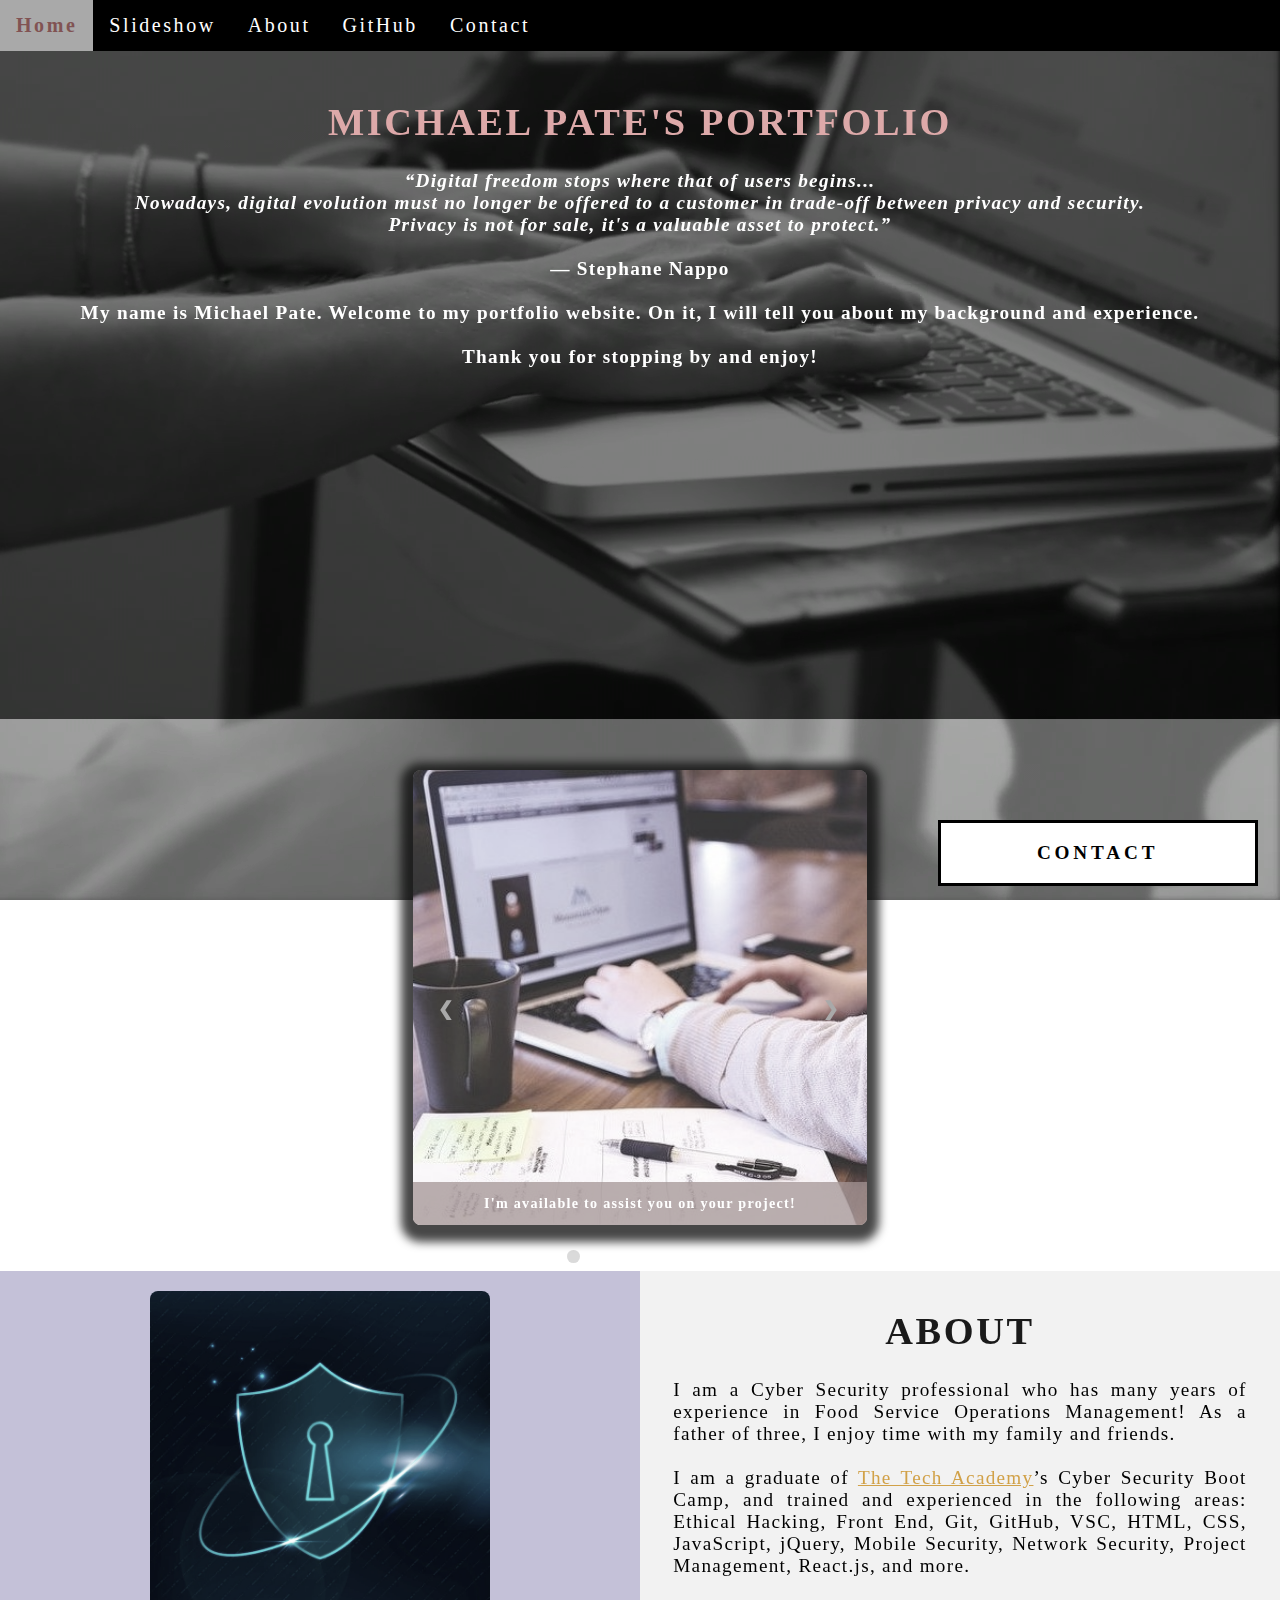
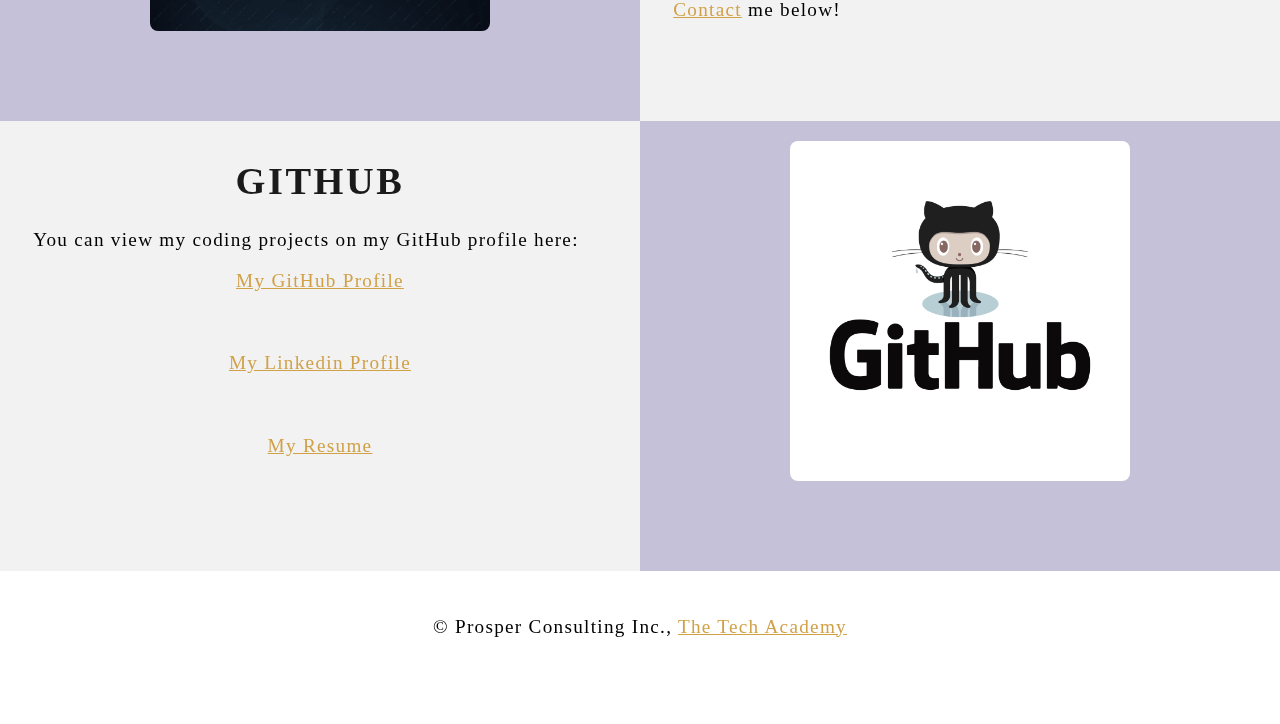
==== commit 02a5e8b0: "Update index.html" ====
--- a/index.html
+++ b/index.html
@@ -132,9 +132,9 @@
                 <p>
                     You can view my coding projects on my GitHub profile here:
                     <br>
-                    <p class="center"><a href="https://github.com/MTPATE" target="_blank">My Github Profile</a></p>
+                    <p class="center"><a href="https://github.com/MTPATE" target="_blank">My GitHub Profile</a></p>
                     <br>
-                    <p class="center"><a href="https://www.linkedin.com/in/michael-t-pate-security-professional/" target="_blank">My Linkin Profile</a></p>
+                    <p class="center"><a href="https://www.linkedin.com/in/michael-t-pate-security-professional/" target="_blank">My Linkedin Profile</a></p>
                     <br>
                     <p class="center"><a href="https://docs.google.com/document/d/19ZISPq1rPM6IECcoaJEaFaatRzIcepAWF11vyoyauRg/edit?usp=sharing" target="_blank">My Resume</a></p>
                 </p>
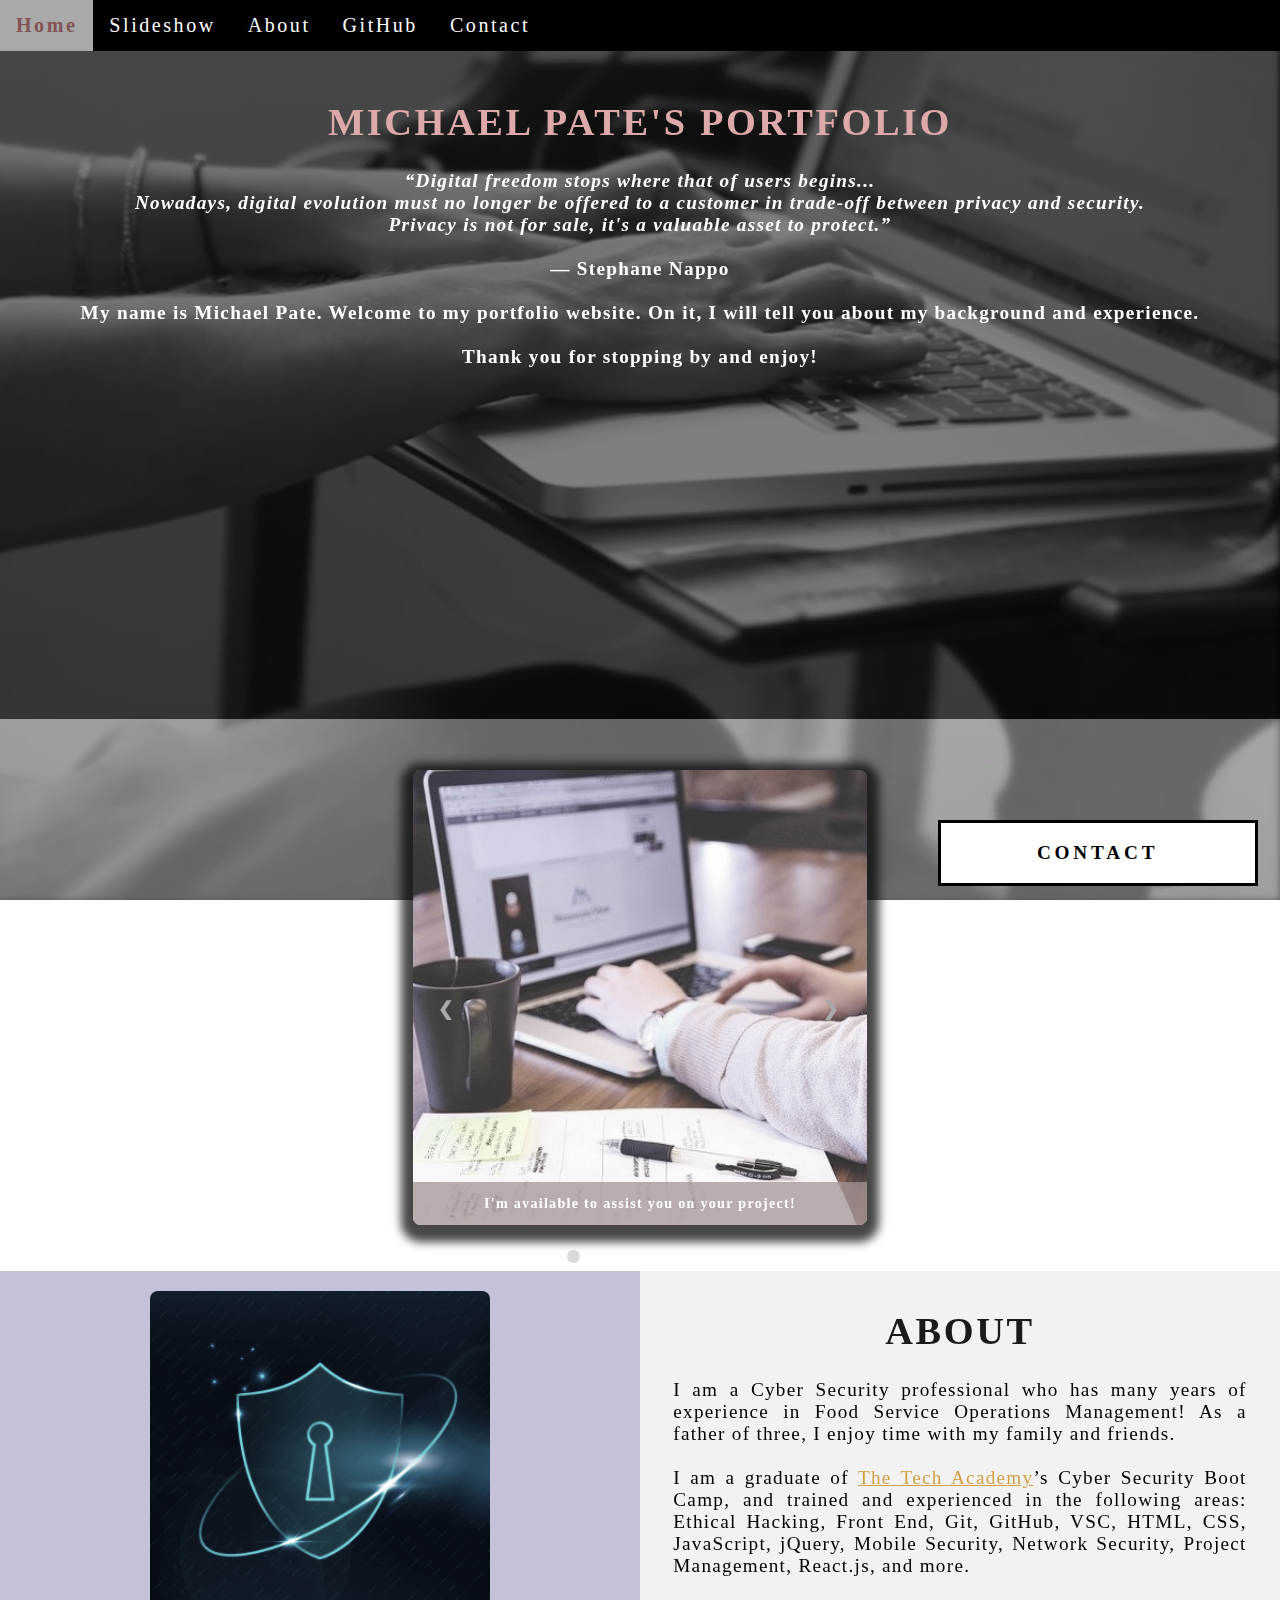
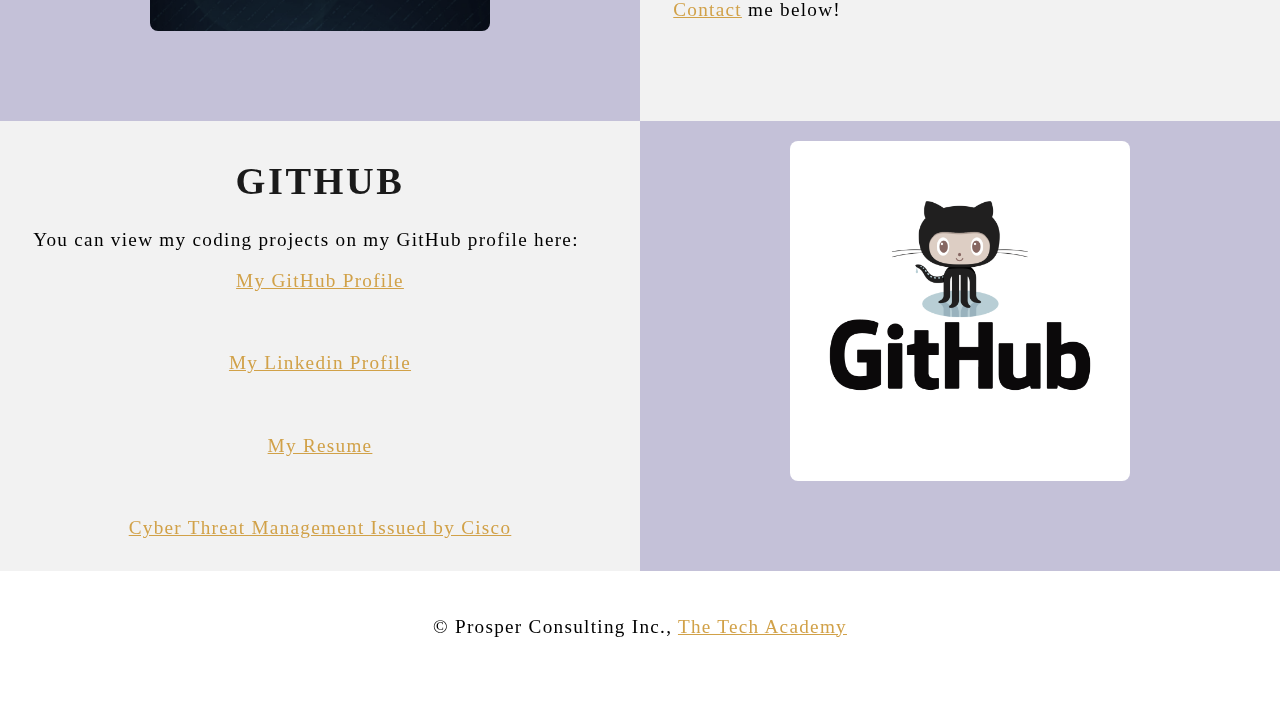
==== commit 76c4e880: "Update index.html" ====
--- a/index.html
+++ b/index.html
@@ -137,6 +137,8 @@
                     <p class="center"><a href="https://www.linkedin.com/in/michael-t-pate-security-professional/" target="_blank">My Linkedin Profile</a></p>
                     <br>
                     <p class="center"><a href="https://docs.google.com/document/d/19ZISPq1rPM6IECcoaJEaFaatRzIcepAWF11vyoyauRg/edit?usp=sharing" target="_blank">My Resume</a></p>
+                    <br>
+                    <p class="center"><a href="https://www.credly.com/badges/28e798b0-e70e-44a6-8bfb-c701bb765432/public_url" target="_blank">Cyber Threat Management Issued by Cisco</a></p>
                 </p>
             </div>
             <!--Right column-->
